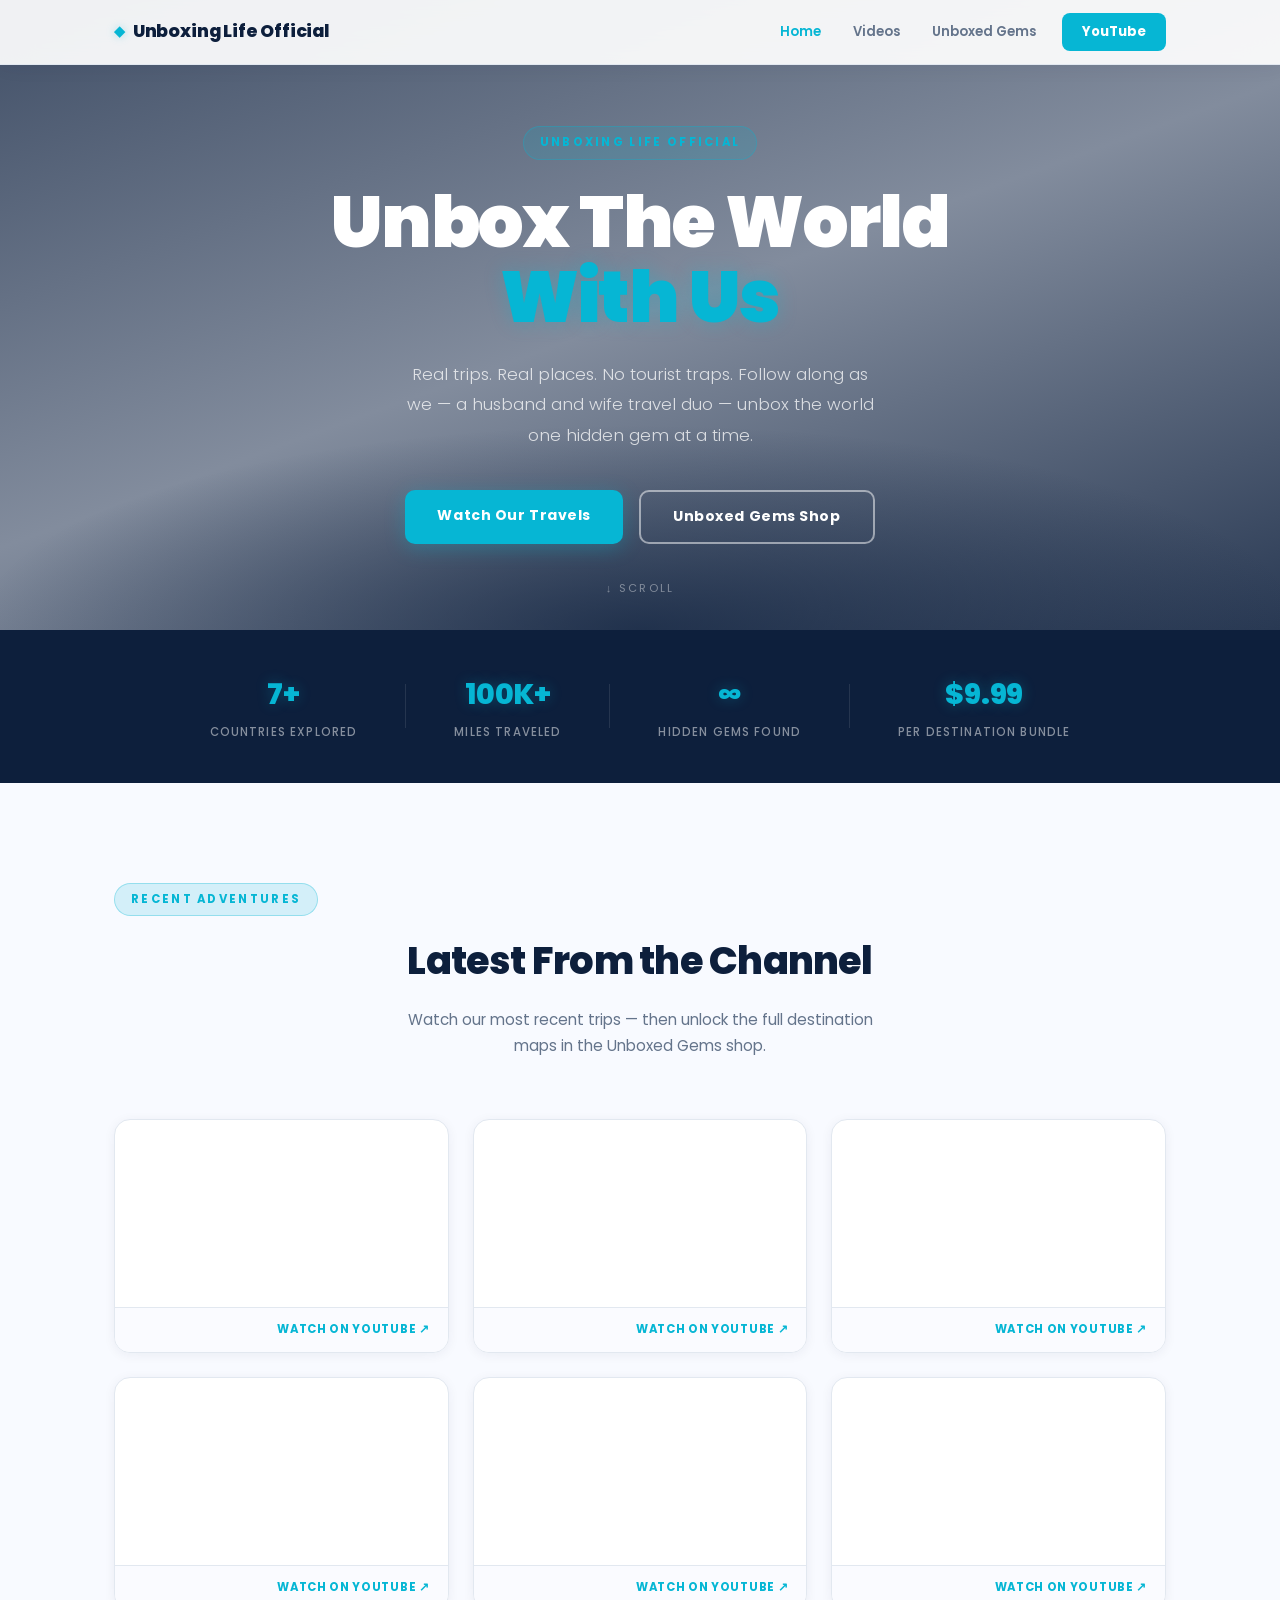
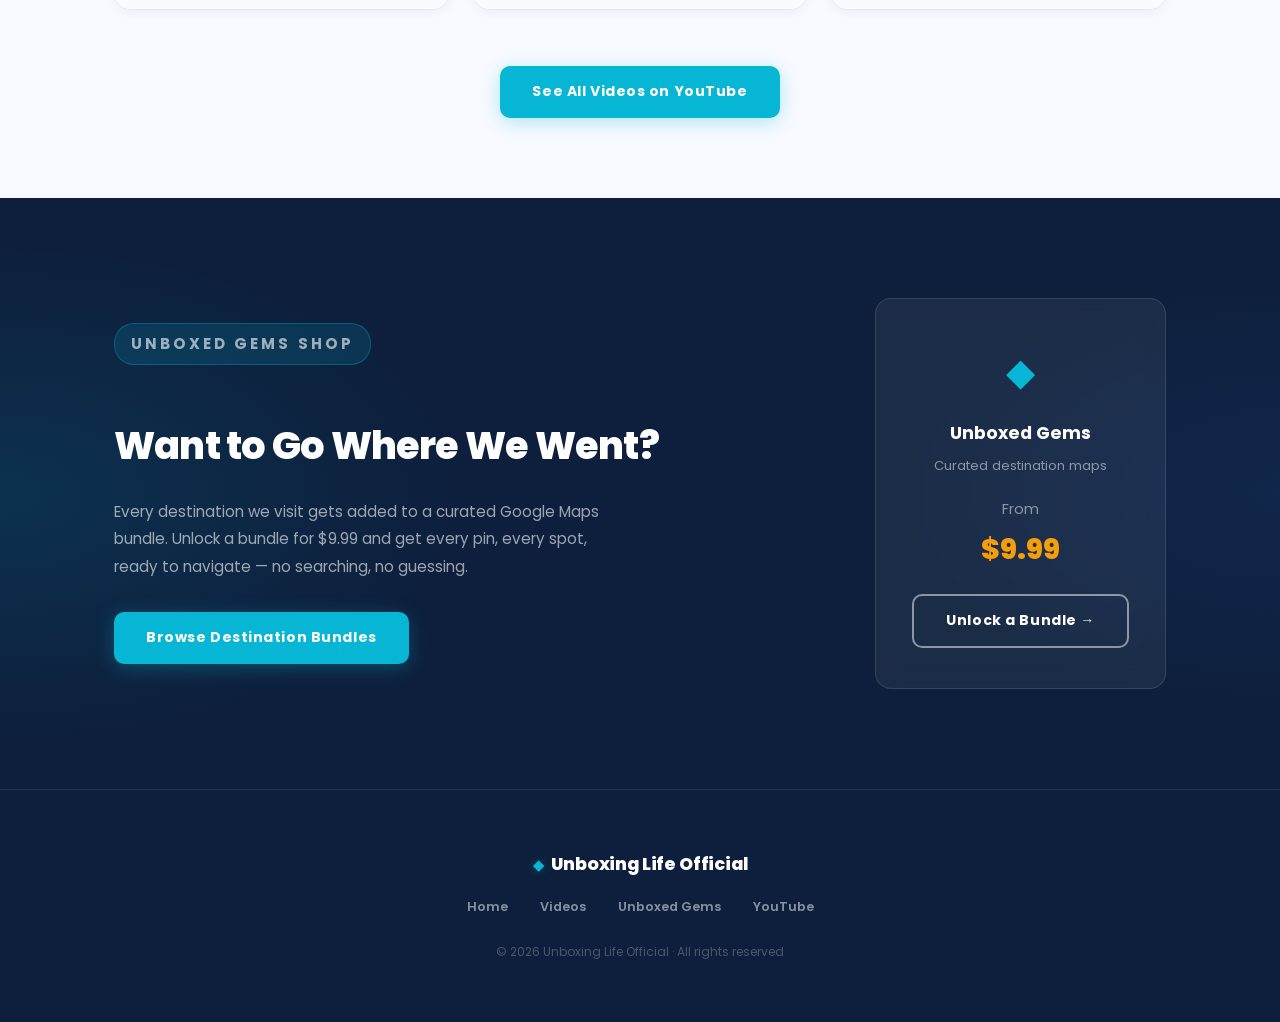
==== index.html @ 3621b373 "Add files via upload" ====
<!DOCTYPE html>
<html lang="en">
<head>
  <meta charset="UTF-8" />
  <meta name="viewport" content="width=device-width, initial-scale=1.0" />
  <title>Unboxing Life Official — Travel the World With Us</title>
  <link rel="preconnect" href="https://fonts.googleapis.com" />
  <link rel="preconnect" href="https://fonts.gstatic.com" crossorigin />
  <link href="https://fonts.googleapis.com/css2?family=Poppins:wght@300;400;500;600;700;800;900&family=Raleway:wght@300;400;500;600&display=swap" rel="stylesheet" />
  <link rel="stylesheet" href="styles.css" />
</head>
<body>

  <!-- NAV -->
  <nav class="nav">
    <div class="nav-inner">
      <a class="logo" href="index.html">
        <span class="logo-gem">◆</span> Unboxing Life Official
      </a>
      <div class="nav-links">
        <a class="nav-link active" href="index.html">Home</a>
        <a class="nav-link" href="#videos">Videos</a>
        <a class="nav-link" href="gems.html">Unboxed Gems</a>
        <a class="nav-cta" href="https://www.youtube.com/@unboxinglifeOfficial" target="_blank" rel="noopener">YouTube</a>
      </div>
    </div>
  </nav>

  <!-- HERO -->
  <section class="home-hero">
    <div class="home-hero-overlay"></div>
    <div class="hero-content">
      <p class="hero-eyebrow">Unboxing Life Official</p>
      <h1 class="hero-title">Unbox The World<br /><span class="accent">With Us</span></h1>
      <p class="hero-sub">Real trips. Real places. No tourist traps. Follow along as we — a husband and wife travel duo — unbox the world one hidden gem at a time.</p>
      <div class="hero-btns">
        <a href="#videos" class="btn-primary">Watch Our Travels</a>
        <a href="gems.html" class="btn-outline">Unboxed Gems Shop</a>
      </div>
    </div>
    <div class="hero-scroll">↓ scroll</div>
  </section>

  <!-- STATS BAR -->
  <div class="stats-bar">
    <div class="container stats-inner">
      <div class="stat">
        <span class="stat-num">7+</span>
        <span class="stat-label">Countries Explored</span>
      </div>
      <div class="stat-divider"></div>
      <div class="stat">
        <span class="stat-num">100K+</span>
        <span class="stat-label">Miles Traveled</span>
      </div>
      <div class="stat-divider"></div>
      <div class="stat">
        <span class="stat-num">∞</span>
        <span class="stat-label">Hidden Gems Found</span>
      </div>
      <div class="stat-divider"></div>
      <div class="stat">
        <span class="stat-num">$9.99</span>
        <span class="stat-label">Per Destination Bundle</span>
      </div>
    </div>
  </div>

  <!-- VIDEOS -->
  <section class="videos" id="videos">
    <div class="container">
      <p class="hero-eyebrow" style="text-align:center; margin-bottom:12px;">Recent Adventures</p>
      <h2 class="section-title">Latest From the Channel</h2>
      <p class="section-sub">Watch our most recent trips — then unlock the full destination maps in the Unboxed Gems shop.</p>

      <div class="video-grid">

        <div class="video-card">
          <div class="video-wrap">
            <iframe src="https://www.youtube.com/embed/K557ucCe8BA" title="Unboxing Life Video" frameborder="0" allow="accelerometer; autoplay; clipboard-write; encrypted-media; gyroscope; picture-in-picture; web-share" allowfullscreen></iframe>
          </div>
          <div class="video-meta">
            <a class="video-yt-link" href="https://www.youtube.com/watch?v=K557ucCe8BA" target="_blank" rel="noopener">Watch on YouTube ↗</a>
          </div>
        </div>

        <div class="video-card">
          <div class="video-wrap">
            <iframe src="https://www.youtube.com/embed/OUKIQIKPv6E" title="Unboxing Life Video" frameborder="0" allow="accelerometer; autoplay; clipboard-write; encrypted-media; gyroscope; picture-in-picture; web-share" allowfullscreen></iframe>
          </div>
          <div class="video-meta">
            <a class="video-yt-link" href="https://www.youtube.com/watch?v=OUKIQIKPv6E" target="_blank" rel="noopener">Watch on YouTube ↗</a>
          </div>
        </div>

        <div class="video-card">
          <div class="video-wrap">
            <iframe src="https://www.youtube.com/embed/e3kRdZ_JbcI" title="Unboxing Life Video" frameborder="0" allow="accelerometer; autoplay; clipboard-write; encrypted-media; gyroscope; picture-in-picture; web-share" allowfullscreen></iframe>
          </div>
          <div class="video-meta">
            <a class="video-yt-link" href="https://www.youtube.com/watch?v=e3kRdZ_JbcI" target="_blank" rel="noopener">Watch on YouTube ↗</a>
          </div>
        </div>

        <div class="video-card">
          <div class="video-wrap">
            <iframe src="https://www.youtube.com/embed/nzrqyZ3MdUA" title="Unboxing Life Video" frameborder="0" allow="accelerometer; autoplay; clipboard-write; encrypted-media; gyroscope; picture-in-picture; web-share" allowfullscreen></iframe>
          </div>
          <div class="video-meta">
            <a class="video-yt-link" href="https://www.youtube.com/watch?v=nzrqyZ3MdUA" target="_blank" rel="noopener">Watch on YouTube ↗</a>
          </div>
        </div>

        <div class="video-card">
          <div class="video-wrap">
            <iframe src="https://www.youtube.com/embed/TjX9Yct4p14" title="Unboxing Life Video" frameborder="0" allow="accelerometer; autoplay; clipboard-write; encrypted-media; gyroscope; picture-in-picture; web-share" allowfullscreen></iframe>
          </div>
          <div class="video-meta">
            <a class="video-yt-link" href="https://www.youtube.com/watch?v=TjX9Yct4p14" target="_blank" rel="noopener">Watch on YouTube ↗</a>
          </div>
        </div>

        <div class="video-card">
          <div class="video-wrap">
            <iframe src="https://www.youtube.com/embed/nDviL5kpmgs" title="Unboxing Life Video" frameborder="0" allow="accelerometer; autoplay; clipboard-write; encrypted-media; gyroscope; picture-in-picture; web-share" allowfullscreen></iframe>
          </div>
          <div class="video-meta">
            <a class="video-yt-link" href="https://www.youtube.com/watch?v=nDviL5kpmgs" target="_blank" rel="noopener">Watch on YouTube ↗</a>
          </div>
        </div>

      </div>

      <div class="videos-cta">
        <a href="https://www.youtube.com/@unboxinglifeOfficial" target="_blank" rel="noopener" class="btn-primary">See All Videos on YouTube</a>
      </div>
    </div>
  </section>

  <!-- GEMS PROMO -->
  <section class="gems-promo">
    <div class="container gems-promo-inner">
      <div class="gems-promo-text">
        <p class="hero-eyebrow">Unboxed Gems Shop</p>
        <h2>Want to Go Where We Went?</h2>
        <p>Every destination we visit gets added to a curated Google Maps bundle. Unlock a bundle for $9.99 and get every pin, every spot, ready to navigate — no searching, no guessing.</p>
        <a href="gems.html" class="btn-primary">Browse Destination Bundles</a>
      </div>
      <div class="gems-promo-card">
        <div class="promo-gem-icon">◆</div>
        <p class="promo-gem-label">Unboxed Gems</p>
        <p class="promo-gem-sub">Curated destination maps</p>
        <div class="promo-price">From <strong>$9.99</strong></div>
        <a href="gems.html" class="btn-outline" style="margin-top:20px; display:inline-block;">Unlock a Bundle →</a>
      </div>
    </div>
  </section>

  <!-- FOOTER -->
  <footer class="footer">
    <div class="container">
      <p class="logo" style="justify-content:center; margin-bottom:16px;"><span class="logo-gem">◆</span> Unboxing Life Official</p>
      <div class="footer-nav">
        <a href="index.html">Home</a>
        <a href="#videos">Videos</a>
        <a href="gems.html">Unboxed Gems</a>
        <a href="https://www.youtube.com/@unboxinglifeOfficial" target="_blank" rel="noopener">YouTube</a>
      </div>
      <p class="footer-legal" style="margin-top:24px;">© 2026 Unboxing Life Official · All rights reserved</p>
    </div>
  </footer>

</body>
</html>
---- styles.css ----
/* === RESET & BASE === */
*, *::before, *::after { box-sizing: border-box; margin: 0; padding: 0; }

:root {
  --bg:           #f8faff;
  --bg2:          #eef2fb;
  --bg-dark:      #0d1f3c;
  --navy:         #0d1f3c;
  --teal:         #06b6d4;
  --teal-dark:    #0891b2;
  --teal-glow:    rgba(6,182,212,0.3);
  --blue:         #3b82f6;
  --blue-glow:    rgba(59,130,246,0.3);
  --gold:         #f59e0b;
  --gold-glow:    rgba(245,158,11,0.35);
  --text:         #0d1f3c;
  --text-dim:     #64748b;
  --white:        #ffffff;
  --card-bg:      #ffffff;
  --card-border:  #e2e8f0;
  --radius:       16px;
  --font-head:    'Poppins', sans-serif;
  --font-body:    'Poppins', sans-serif;
}

html { scroll-behavior: smooth; }

body {
  background: var(--bg);
  color: var(--text);
  font-family: var(--font-body);
  font-weight: 400;
  line-height: 1.7;
  overflow-x: hidden;
}

a { color: var(--teal); text-decoration: none; transition: opacity .2s; }
a:hover { opacity: .75; }

.container { max-width: 1100px; margin: 0 auto; padding: 0 24px; }
.accent { color: var(--teal); text-shadow: 0 0 20px var(--teal-glow); }

/* === NAV === */
.nav {
  position: fixed; top: 0; left: 0; right: 0; z-index: 100;
  background: rgba(255,255,255,0.92);
  backdrop-filter: blur(16px);
  border-bottom: 1px solid var(--card-border);
  box-shadow: 0 1px 20px rgba(13,31,60,0.06);
}
.nav-inner {
  max-width: 1100px; margin: 0 auto; padding: 0 24px;
  height: 64px; display: flex; align-items: center; justify-content: space-between;
}
.logo {
  font-family: var(--font-head);
  font-size: 1.1rem;
  font-weight: 800;
  color: var(--navy);
  letter-spacing: -.01em;
  display: flex; align-items: center; gap: 8px;
}
.logo-gem { color: var(--teal); font-size: 0.85rem; filter: drop-shadow(0 0 4px var(--teal-glow)); }
.nav-links {
  display: flex;
  align-items: center;
  gap: 4px;
}
.nav-link {
  font-size: .82rem;
  font-weight: 600;
  color: var(--text-dim);
  padding: 6px 14px;
  border-radius: 8px;
  transition: color .2s, background .2s;
  text-decoration: none;
}
.nav-link:hover { color: var(--navy); background: var(--bg2); opacity: 1; }
.nav-link.active { color: var(--teal); }
.nav-cta {
  font-size: .82rem;
  font-weight: 700;
  color: var(--white);
  background: var(--teal);
  padding: 8px 20px;
  border-radius: 8px;
  transition: background .2s, transform .1s, box-shadow .2s;
  text-decoration: none;
  margin-left: 8px;
}
.nav-cta:hover {
  background: var(--teal-dark);
  transform: translateY(-1px);
  box-shadow: 0 4px 14px var(--teal-glow);
  opacity: 1;
}

/* === HOME HERO === */
.home-hero {
  position: relative;
  min-height: 70vh;
  display: flex; align-items: center; justify-content: center;
  background:
    linear-gradient(160deg, rgba(13,31,60,0.78) 0%, rgba(13,31,60,0.5) 50%, rgba(13,31,60,0.88) 100%),
    url('https://images.unsplash.com/photo-1528164344705-47542687000d?q=80&w=2092&auto=format&fit=crop') center/cover no-repeat;
  text-align: center;
  padding: 120px 24px 80px;
}
.home-hero-overlay {
  position: absolute; inset: 0; pointer-events: none;
  background: radial-gradient(ellipse 80% 50% at 50% 100%, rgba(13,31,60,0.7) 0%, transparent 65%);
}
.hero-content { position: relative; z-index: 1; max-width: 720px; }

.hero-eyebrow {
  display: inline-block;
  font-size: .72rem;
  font-weight: 700;
  letter-spacing: .2em;
  text-transform: uppercase;
  color: var(--teal);
  background: rgba(6,182,212,0.15);
  border: 1px solid rgba(6,182,212,0.3);
  padding: 6px 16px;
  border-radius: 20px;
  margin-bottom: 24px;
}
.hero-title {
  font-family: var(--font-head);
  font-size: clamp(2.4rem, 6vw, 4.5rem);
  font-weight: 900;
  line-height: 1.05;
  color: #fff;
  margin-bottom: 24px;
  letter-spacing: -.02em;
}
.hero-sub {
  font-size: 1.05rem;
  color: rgba(255,255,255,0.75);
  max-width: 480px;
  margin: 0 auto 40px;
  line-height: 1.8;
  font-weight: 300;
}
.hero-btns { display: flex; gap: 16px; justify-content: center; flex-wrap: wrap; }
.hero-scroll {
  position: absolute; bottom: 32px; left: 50%; transform: translateX(-50%);
  font-size: .7rem; letter-spacing: .2em; text-transform: uppercase;
  color: rgba(255,255,255,0.4);
  animation: bob 2.5s ease-in-out infinite;
}
@keyframes bob {
  0%, 100% { transform: translateX(-50%) translateY(0); }
  50%       { transform: translateX(-50%) translateY(7px); }
}

/* === STRIPE DIVIDER === */
.stripe-divider {
  height: 3px;
  background: linear-gradient(90deg, transparent, var(--blue), var(--teal), var(--gold), transparent);
  opacity: .8;
}

/* === BUTTONS === */
.btn-primary {
  display: inline-block;
  background: var(--teal);
  color: #fff;
  font-family: var(--font-body);
  font-weight: 700;
  font-size: .88rem;
  letter-spacing: .04em;
  padding: 14px 32px;
  border-radius: 10px;
  border: none; cursor: pointer;
  transition: background .2s, transform .15s, box-shadow .2s;
  text-decoration: none;
  box-shadow: 0 4px 20px var(--teal-glow);
}
.btn-primary:hover {
  background: var(--teal-dark);
  transform: translateY(-2px);
  box-shadow: 0 8px 28px var(--teal-glow);
  opacity: 1;
}
.btn-outline {
  display: inline-block;
  border: 2px solid rgba(255,255,255,0.5);
  color: #fff;
  font-family: var(--font-body);
  font-weight: 700;
  font-size: .88rem;
  letter-spacing: .04em;
  padding: 13px 32px;
  border-radius: 10px;
  transition: background .2s, border-color .2s;
  text-decoration: none;
}
.btn-outline:hover { background: rgba(255,255,255,0.15); border-color: #fff; opacity: 1; }

.btn-secondary {
  display: inline-block;
  border: 2px solid var(--teal);
  color: var(--teal);
  font-weight: 700;
  font-size: .85rem;
  padding: 12px 28px;
  border-radius: 10px;
  transition: background .2s, color .2s, box-shadow .2s;
  text-decoration: none;
}
.btn-secondary:hover { background: var(--teal); color: #fff; box-shadow: 0 4px 20px var(--teal-glow); opacity: 1; }

/* === STATS BAR === */
.stats-bar { background: var(--navy); padding: 32px 0; }
.stats-inner { display: flex; align-items: center; justify-content: center; flex-wrap: wrap; }
.stat { display: flex; flex-direction: column; align-items: center; padding: 8px 48px; gap: 4px; }
.stat-num {
  font-family: var(--font-head);
  font-size: 1.8rem;
  font-weight: 800;
  color: var(--teal);
  letter-spacing: -.01em;
  text-shadow: 0 0 14px var(--teal-glow);
}
.stat-label { font-size: .72rem; font-weight: 500; letter-spacing: .1em; text-transform: uppercase; color: rgba(255,255,255,0.5); }
.stat-divider { width: 1px; height: 44px; background: rgba(255,255,255,0.1); }

/* === SECTION TITLES === */
.section-title {
  font-family: var(--font-head);
  font-size: clamp(1.6rem, 4vw, 2.4rem);
  font-weight: 800;
  color: var(--navy);
  text-align: center;
  margin-bottom: 14px;
  letter-spacing: -.02em;
}
.section-sub { text-align: center; color: var(--text-dim); font-size: .95rem; margin-bottom: 60px; max-width: 500px; margin-left: auto; margin-right: auto; }

/* === VIDEO GRID === */
.videos { padding: 100px 0 80px; background: var(--bg); }
.video-grid { display: grid; grid-template-columns: repeat(3, 1fr); gap: 24px; }
.video-card {
  background: var(--card-bg);
  border: 1px solid var(--card-border);
  border-radius: var(--radius);
  overflow: hidden;
  transition: transform .2s, box-shadow .3s;
  box-shadow: 0 2px 12px rgba(13,31,60,0.06);
}
.video-card:hover { transform: translateY(-5px); box-shadow: 0 16px 40px rgba(13,31,60,0.12); }
.video-wrap { position: relative; padding-bottom: 56.25%; height: 0; overflow: hidden; }
.video-wrap iframe { position: absolute; top: 0; left: 0; width: 100%; height: 100%; border: none; }
.video-meta { padding: 12px 18px; display: flex; align-items: center; justify-content: flex-end; border-top: 1px solid var(--card-border); background: #fafbff; }
.video-yt-link { font-size: .72rem; font-weight: 700; letter-spacing: .06em; text-transform: uppercase; color: var(--teal); }
.video-yt-link:hover { opacity: .7; }
.videos-cta { text-align: center; margin-top: 56px; }

/* === HOW IT WORKS === */
.how { padding: 100px 0; background: var(--bg2); }
.steps { display: grid; grid-template-columns: repeat(auto-fit, minmax(240px, 1fr)); gap: 24px; }
.step {
  text-align: center; padding: 40px 28px;
  background: var(--white); border: 1px solid var(--card-border);
  border-radius: var(--radius); box-shadow: 0 2px 12px rgba(13,31,60,0.05);
  transition: transform .2s, box-shadow .3s;
}
.step:hover { transform: translateY(-4px); box-shadow: 0 12px 32px rgba(13,31,60,0.1); }
.step-num { display: inline-block; font-family: var(--font-head); font-size: 2rem; font-weight: 900; color: var(--teal); margin-bottom: 16px; }
.step h3 { font-family: var(--font-head); font-size: 1rem; font-weight: 700; color: var(--navy); margin-bottom: 10px; }
.step p { color: var(--text-dim); font-size: .9rem; }

/* === GEMS PROMO === */
.gems-promo { padding: 100px 0; background: var(--navy); position: relative; overflow: hidden; }
.gems-promo::before {
  content: '';
  position: absolute; inset: 0; pointer-events: none;
  background:
    radial-gradient(ellipse 60% 70% at 0% 50%, rgba(6,182,212,0.12) 0%, transparent 60%),
    radial-gradient(ellipse 50% 60% at 100% 50%, rgba(59,130,246,0.08) 0%, transparent 60%);
}
.gems-promo-inner { display: grid; grid-template-columns: 1fr auto; gap: 64px; align-items: center; position: relative; z-index: 1; }
.gems-promo-text .hero-eyebrow { text-align: left; }
.gems-promo-text h2 { font-family: var(--font-head); font-size: clamp(1.6rem, 3.5vw, 2.4rem); font-weight: 800; color: #fff; margin-bottom: 20px; margin-top: 16px; letter-spacing: -.02em; }
.gems-promo-text p { color: rgba(255,255,255,0.6); font-size: .95rem; max-width: 500px; margin-bottom: 32px; line-height: 1.8; }
.gems-promo-card {
  background: rgba(255,255,255,0.06);
  border: 1px solid rgba(255,255,255,0.12);
  border-radius: var(--radius); padding: 40px 36px;
  text-align: center; min-width: 240px; flex-shrink: 0;
  backdrop-filter: blur(10px);
}
.promo-gem-icon { font-size: 2.4rem; color: var(--teal); margin-bottom: 14px; }
.promo-gem-label { font-family: var(--font-head); font-size: 1.1rem; font-weight: 700; color: #fff; margin-bottom: 6px; }
.promo-gem-sub { font-size: .82rem; color: rgba(255,255,255,0.5); margin-bottom: 20px; }
.promo-price { font-size: .9rem; color: rgba(255,255,255,0.5); }
.promo-price strong { font-family: var(--font-head); font-size: 1.8rem; font-weight: 800; color: var(--gold); display: block; margin-top: 4px; }

/* === BUNDLES (Gems page) === */
.bundles { padding: 100px 0 120px; background: var(--bg); }
.bundle-grid { display: grid; grid-template-columns: repeat(auto-fit, minmax(300px, 1fr)); gap: 24px; margin-top: 64px; }
.bundle-card {
  background: var(--white); border: 1px solid var(--card-border);
  border-radius: var(--radius); padding: 32px 28px 28px;
  position: relative; transition: transform .2s, box-shadow .3s; overflow: hidden;
  box-shadow: 0 2px 12px rgba(13,31,60,0.06);
}
.bundle-card::before {
  content: ''; position: absolute; top: 0; left: 0; right: 0; height: 3px;
  background: linear-gradient(90deg, var(--blue), var(--teal));
  opacity: 0; transition: opacity .3s;
}
.bundle-card:hover { transform: translateY(-5px); box-shadow: 0 16px 40px rgba(13,31,60,0.12); }
.bundle-card:hover::before { opacity: 1; }

.bundle-badge {
  display: inline-block; font-size: .68rem; font-weight: 700;
  letter-spacing: .15em; text-transform: uppercase;
  color: var(--teal-dark); background: rgba(6,182,212,0.1);
  border: 1px solid rgba(6,182,212,0.25); padding: 4px 12px;
  border-radius: 20px; margin-bottom: 18px;
}
.bundle-title { font-family: var(--font-head); font-size: 1.1rem; font-weight: 700; color: var(--navy); margin-bottom: 12px; line-height: 1.35; }
.bundle-desc { font-size: .88rem; color: var(--text-dim); margin-bottom: 24px; line-height: 1.7; }

.bundle-locked-state {
  text-align: center; padding: 28px 16px; margin-bottom: 24px;
  border: 2px dashed var(--card-border); border-radius: 12px; background: var(--bg2);
}
.lock-icon { font-size: 1.6rem; margin-bottom: 10px; }
.lock-hint { font-size: .78rem; color: var(--text-dim); font-style: italic; margin-bottom: 16px; }
.lock-tags { display: flex; flex-wrap: wrap; gap: 6px; justify-content: center; }
.tag {
  font-size: .7rem; font-weight: 700; letter-spacing: .08em; text-transform: uppercase;
  color: var(--teal-dark); border: 1px solid rgba(6,182,212,0.3);
  padding: 4px 12px; border-radius: 20px; background: rgba(6,182,212,0.08);
}

.bundle-unlocked-state {
  text-align: center; padding: 22px 16px; margin-bottom: 24px;
  border: 2px solid rgba(245,158,11,0.3); border-radius: 12px; background: rgba(245,158,11,0.05);
}
.unlocked-label { font-size: .75rem; color: var(--gold); font-weight: 700; letter-spacing: .1em; text-transform: uppercase; margin-bottom: 14px; }
.btn-maps {
  display: inline-flex; align-items: center; gap: 8px;
  background: var(--gold); color: #111;
  font-family: var(--font-body); font-weight: 700; font-size: .82rem;
  padding: 12px 22px; border-radius: 10px;
  transition: transform .15s, box-shadow .2s; text-decoration: none;
  box-shadow: 0 4px 18px var(--gold-glow);
}
.btn-maps::before { content: '🗺️'; font-size: 1rem; }
.btn-maps:hover { transform: translateY(-2px); box-shadow: 0 8px 28px var(--gold-glow); opacity: .92; }

.bundle-footer { display: flex; align-items: center; justify-content: space-between; border-top: 1px solid var(--card-border); padding-top: 20px; }
.bundle-price { font-family: var(--font-head); font-size: 1.6rem; font-weight: 800; color: var(--navy); }
.btn-unlock {
  background: var(--teal); border: none; color: #fff;
  font-family: var(--font-body); font-weight: 700; font-size: .82rem;
  padding: 10px 22px; border-radius: 8px; cursor: pointer;
  transition: background .2s, transform .1s, box-shadow .2s;
  box-shadow: 0 2px 12px var(--teal-glow);
}
.btn-unlock:hover { background: var(--teal-dark); transform: translateY(-1px); }
.btn-unlock.unlocked-state { background: var(--bg2); color: var(--text-dim); cursor: default; box-shadow: none; }

/* === ALL ACCESS CARD === */
.all-access-card {
  border-color: rgba(251,191,36,0.35);
  background: linear-gradient(135deg, #fff 80%, rgba(251,191,36,0.06) 100%);
  box-shadow: 0 4px 24px rgba(251,191,36,0.12);
}
.all-access-card:hover {
  border-color: rgba(251,191,36,0.6);
  box-shadow: 0 16px 40px rgba(251,191,36,0.15);
}
.all-access-card::before {
  background: linear-gradient(90deg, var(--gold), #fcd34d);
}
.all-access-banner {
  position: absolute; top: 16px; right: 16px;
  background: var(--gold);
  color: #111;
  font-size: .68rem;
  font-weight: 800;
  letter-spacing: .1em;
  text-transform: uppercase;
  padding: 4px 12px;
  border-radius: 20px;
}
.bundle-save {
  display: block;
  font-size: .72rem;
  font-weight: 600;
  color: var(--teal-dark);
  margin-top: 2px;
}
.btn-unlock-gold {
  background: var(--gold) !important;
  color: #111 !important;
  box-shadow: 0 2px 12px var(--gold-glow) !important;
}
.btn-unlock-gold:hover {
  background: #e5920a !important;
  box-shadow: 0 4px 20px var(--gold-glow) !important;
}

/* === ABOUT (Gems page) === */
.about { padding: 100px 0; background: var(--bg2); border-top: 1px solid var(--card-border); border-bottom: 1px solid var(--card-border); }
.about-inner { display: grid; grid-template-columns: 1fr auto; gap: 64px; align-items: center; }
@media (max-width: 640px) {
  .about-inner { grid-template-columns: 1fr; }
  .about-badge { display: flex; justify-content: center; }
}
.about-text .hero-eyebrow { text-align: left; }
.about-text h2 { font-family: var(--font-head); font-size: clamp(1.5rem, 3.5vw, 2.2rem); font-weight: 800; color: var(--navy); margin-bottom: 20px; margin-top: 16px; letter-spacing: -.02em; }
.about-text p { color: var(--text-dim); margin-bottom: 16px; font-size: .95rem; max-width: 500px; }
.about-text p strong { color: var(--navy); }
.about-text .btn-secondary { margin-top: 8px; }

.about-badge { flex-shrink: 0; width: 220px; height: 220px; border-radius: 50%; overflow: hidden; box-shadow: 0 8px 40px rgba(6,182,212,0.2); }
.globe-img { width: 165%; height: 165%; margin-left: -32.5%; margin-top: -32.5%; object-fit: cover; filter: contrast(1.1) brightness(1.05) saturate(1.15); }

/* === GEMS PAGE HERO === */
.hero {
  position: relative; min-height: 100vh;
  display: flex; align-items: center; justify-content: center;
  background:
    linear-gradient(160deg, rgba(13,31,60,0.78) 0%, rgba(13,31,60,0.5) 50%, rgba(13,31,60,0.88) 100%),
    url('https://images.unsplash.com/photo-1609915356561-11d2c294a261?q=80&w=2070&auto=format&fit=crop') center/cover no-repeat;
  text-align: center; padding: 120px 24px 80px;
}
.hero-overlay { position: absolute; inset: 0; pointer-events: none; background: radial-gradient(ellipse 80% 50% at 50% 100%, rgba(13,31,60,0.6) 0%, transparent 65%); }

/* === FOOTER === */
.footer { padding: 60px 0; background: var(--navy); text-align: center; border-top: 1px solid rgba(255,255,255,0.08); }
.footer .logo { justify-content: center; margin-bottom: 20px; color: #fff; }
.footer-nav { display: flex; justify-content: center; gap: 32px; flex-wrap: wrap; margin-bottom: 24px; }
.footer-nav a { font-size: .8rem; font-weight: 600; color: rgba(255,255,255,0.5); text-decoration: none; transition: color .2s; }
.footer-nav a:hover { color: var(--teal); opacity: 1; }
.footer-sub { color: rgba(255,255,255,0.4); font-size: .88rem; margin-bottom: 16px; }
.footer-legal { color: rgba(255,255,255,0.25); font-size: .75rem; }

/* === MODAL === */
.modal-overlay { display: none; position: fixed; inset: 0; z-index: 200; background: rgba(0,0,0,0.6); backdrop-filter: blur(8px); align-items: center; justify-content: center; }
.modal-overlay.active { display: flex; }
.modal {
  background: var(--white); border-radius: var(--radius);
  padding: 48px 40px; max-width: 420px; width: 90%;
  text-align: center; animation: popIn .3s cubic-bezier(.34,1.56,.64,1);
  box-shadow: 0 24px 60px rgba(13,31,60,0.2);
}
@keyframes popIn {
  from { transform: scale(.88); opacity: 0; }
  to   { transform: scale(1);   opacity: 1; }
}
.modal-gem { font-size: 2.4rem; color: var(--teal); margin-bottom: 16px; }
.modal h2 { font-family: var(--font-head); font-size: 1.5rem; font-weight: 800; color: var(--navy); margin-bottom: 12px; }
.modal p { color: var(--text-dim); font-size: .92rem; margin-bottom: 28px; line-height: 1.7; }

/* === RESPONSIVE === */
@media (max-width: 900px) {
  .video-grid { grid-template-columns: repeat(2, 1fr); }
  .gems-promo-inner { grid-template-columns: 1fr; }
  .gems-promo-card { width: 100%; }
}
@media (max-width: 768px) {
  .bundle-grid { grid-template-columns: 1fr; }
  .steps { grid-template-columns: 1fr; }
  .bundle-footer { flex-direction: column; gap: 16px; align-items: flex-start; }
  .btn-unlock { width: 100%; text-align: center; }
  .stat { padding: 8px 20px; }
  .stat-divider { display: none; }
}
@media (max-width: 600px) {
  .video-grid { grid-template-columns: 1fr; }
  .nav-link { display: none; }
  .gems-promo-inner { gap: 40px; }
}
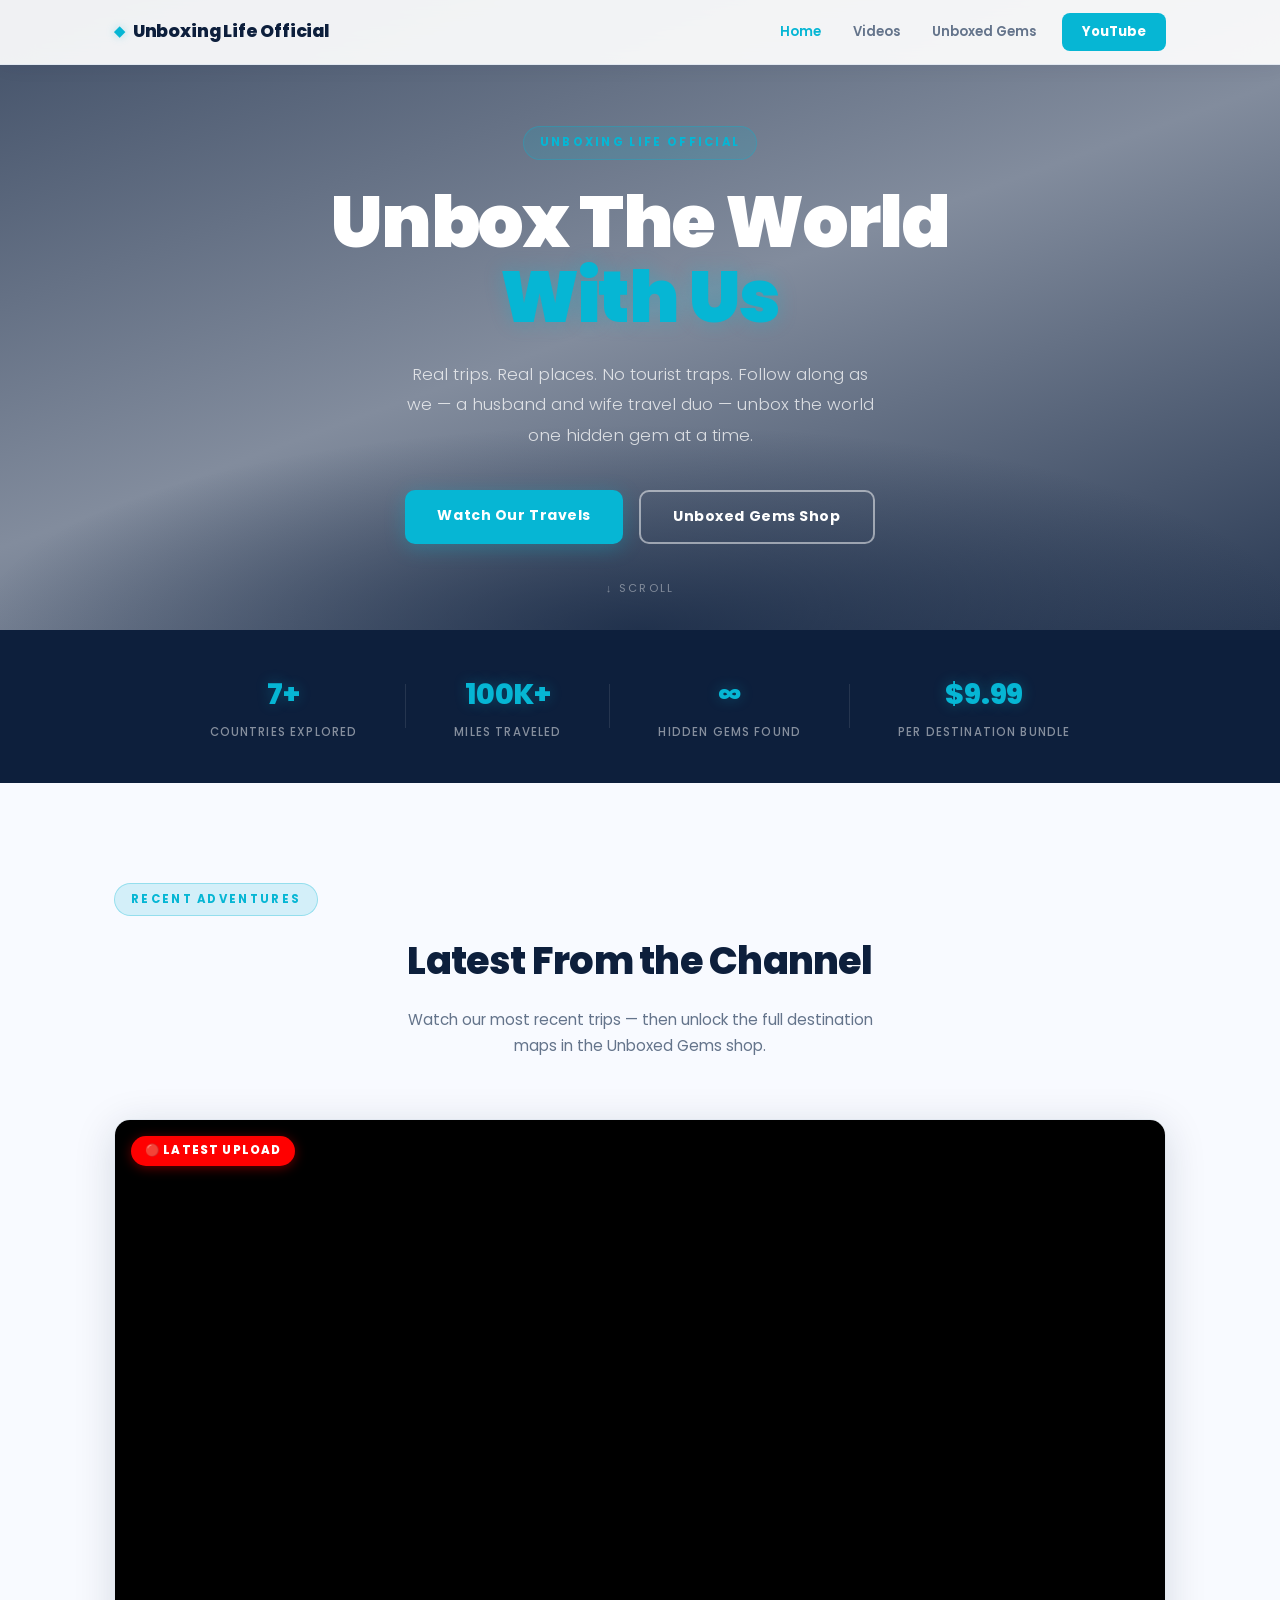
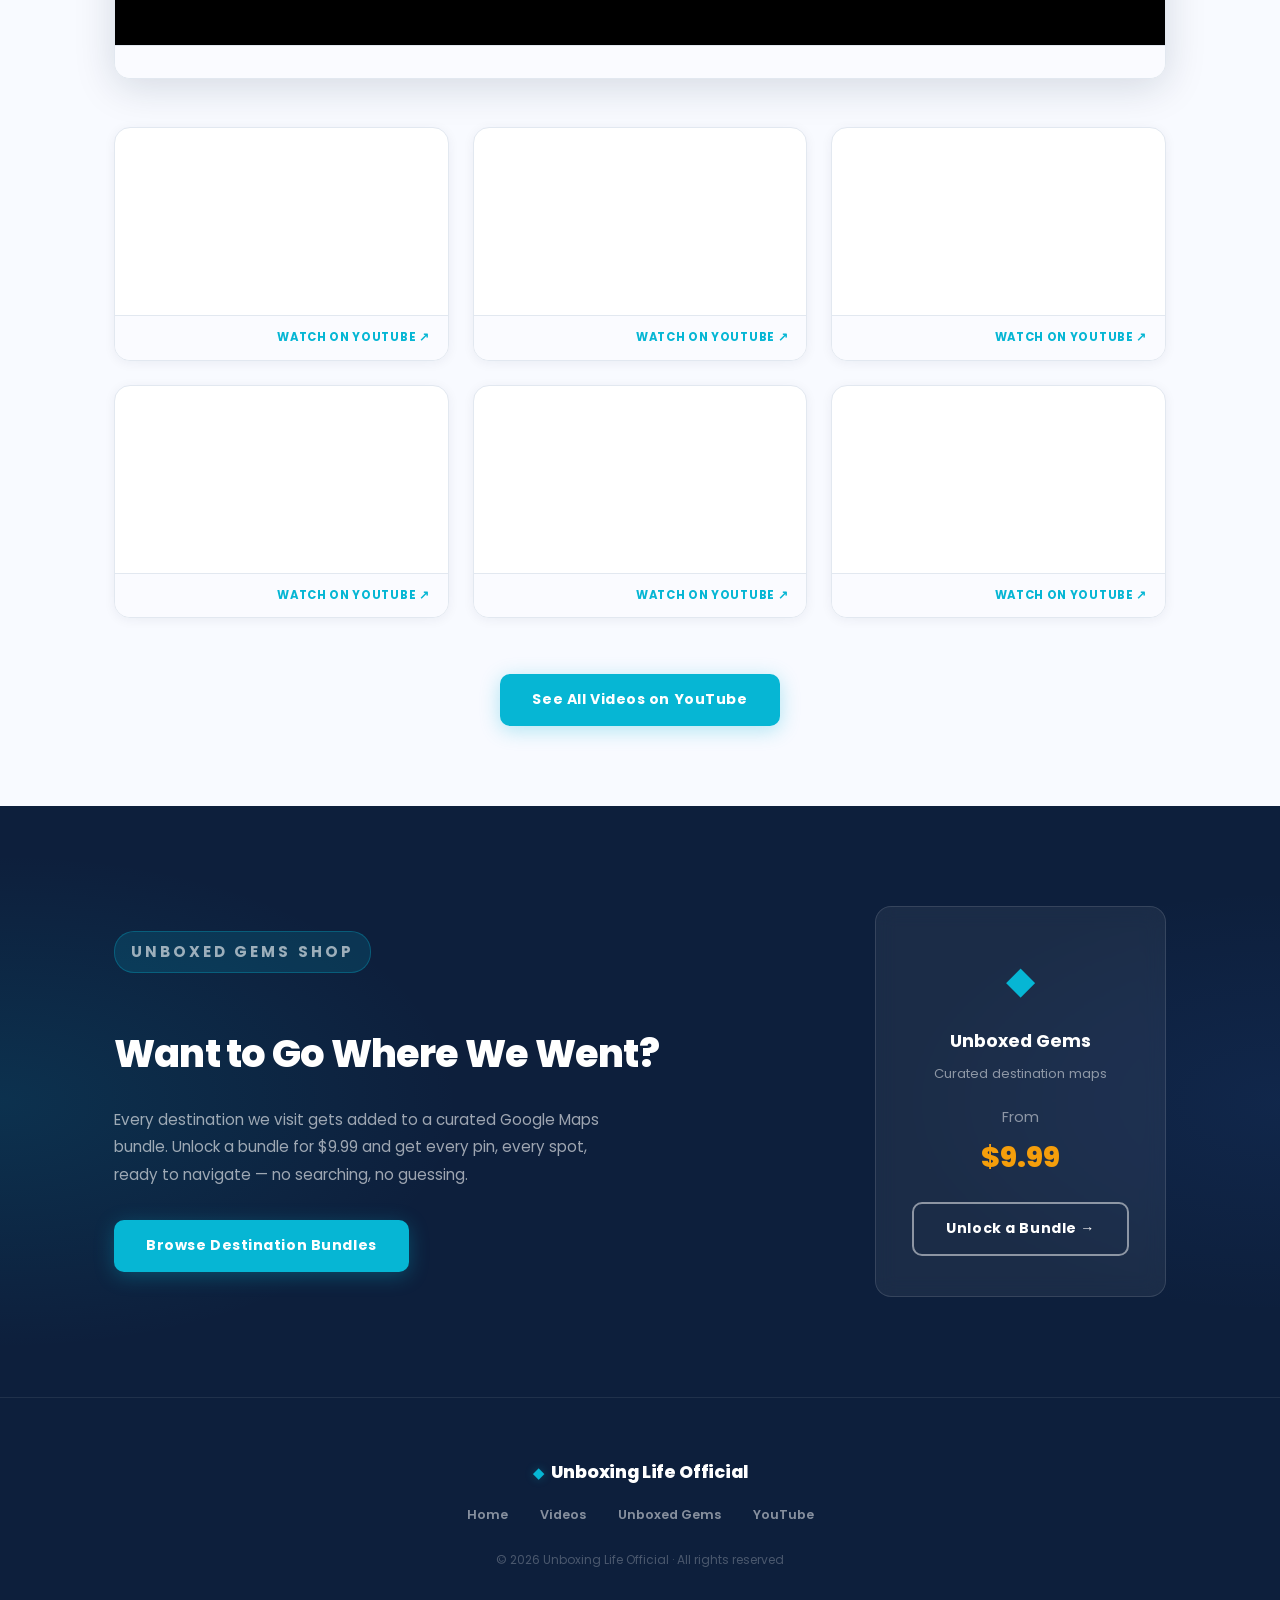
==== commit 960f09ea: "UPDATE 1" ====
--- a/index.html
+++ b/index.html
@@ -73,6 +73,15 @@
       <h2 class="section-title">Latest From the Channel</h2>
       <p class="section-sub">Watch our most recent trips — then unlock the full destination maps in the Unboxed Gems shop.</p>
 
+      <!-- FEATURED LATEST VIDEO -->
+      <div class="featured-video-wrap" id="featuredVideo">
+        <div class="featured-badge">🔴 Latest Upload</div>
+        <div class="featured-player" id="featuredPlayer">
+          <div class="featured-loading">Loading latest video...</div>
+        </div>
+        <div class="featured-meta" id="featuredMeta"></div>
+      </div>
+
       <div class="video-grid">
 
         <div class="video-card">
@@ -170,5 +179,35 @@
     </div>
   </footer>
 
+  <script>
+    const CHANNEL_ID = 'UCk140a25rIBQYO8uvuMVLVw';
+
+    async function loadLatestVideo() {
+      try {
+        const rss = `https://www.youtube.com/feeds/videos.xml?channel_id=${CHANNEL_ID}`;
+        const api = `https://api.rss2json.com/v1/api.json?rss_url=${encodeURIComponent(rss)}`;
+        const res = await fetch(api);
+        const data = await res.json();
+        const latest = data.items[0];
+        const videoId = latest.link.split('v=')[1].split('&')[0];
+
+        document.getElementById('featuredPlayer').innerHTML = `
+          <iframe src="https://www.youtube.com/embed/${videoId}" title="${latest.title}"
+            frameborder="0" allow="accelerometer; autoplay; clipboard-write; encrypted-media; gyroscope; picture-in-picture; web-share" allowfullscreen></iframe>
+        `;
+        document.getElementById('featuredMeta').innerHTML = `
+          <p class="featured-title">${latest.title}</p>
+          <a class="featured-link" href="${latest.link}" target="_blank" rel="noopener">Watch on YouTube ↗</a>
+        `;
+      } catch (e) {
+        document.getElementById('featuredPlayer').innerHTML = `
+          <iframe src="https://www.youtube.com/embed/nDviL5kpmgs" title="Latest Video"
+            frameborder="0" allow="accelerometer; autoplay; clipboard-write; encrypted-media; gyroscope; picture-in-picture; web-share" allowfullscreen></iframe>
+        `;
+      }
+    }
+
+    loadLatestVideo();
+  </script>
 </body>
 </html>
--- a/styles.css
+++ b/styles.css
@@ -238,6 +238,73 @@
 }
 .section-sub { text-align: center; color: var(--text-dim); font-size: .95rem; margin-bottom: 60px; max-width: 500px; margin-left: auto; margin-right: auto; }
 
+/* === FEATURED VIDEO === */
+.featured-video-wrap {
+  position: relative;
+  margin-bottom: 48px;
+  border-radius: var(--radius);
+  overflow: hidden;
+  box-shadow: 0 8px 40px rgba(13,31,60,0.15);
+  border: 1px solid var(--card-border);
+  background: var(--card-bg);
+}
+.featured-badge {
+  position: absolute; top: 16px; left: 16px; z-index: 10;
+  background: #ff0000;
+  color: #fff;
+  font-size: .72rem;
+  font-weight: 800;
+  letter-spacing: .1em;
+  text-transform: uppercase;
+  padding: 5px 14px;
+  border-radius: 20px;
+  box-shadow: 0 2px 12px rgba(255,0,0,0.4);
+}
+.featured-player {
+  position: relative;
+  padding-bottom: 50%;
+  height: 0;
+  overflow: hidden;
+  background: #000;
+}
+.featured-player iframe {
+  position: absolute;
+  top: 0; left: 0;
+  width: 100%; height: 100%;
+  border: none;
+}
+.featured-loading {
+  position: absolute;
+  top: 50%; left: 50%;
+  transform: translate(-50%, -50%);
+  color: var(--cream-dim);
+  font-size: .9rem;
+}
+.featured-meta {
+  padding: 16px 22px;
+  display: flex;
+  align-items: center;
+  justify-content: space-between;
+  border-top: 1px solid var(--card-border);
+  background: #fafbff;
+  flex-wrap: wrap;
+  gap: 10px;
+}
+.featured-title {
+  font-weight: 700;
+  font-size: .95rem;
+  color: var(--navy);
+}
+.featured-link {
+  font-size: .75rem;
+  font-weight: 700;
+  letter-spacing: .06em;
+  text-transform: uppercase;
+  color: var(--teal);
+  white-space: nowrap;
+}
+.featured-link:hover { opacity: .7; }
+
 /* === VIDEO GRID === */
 .videos { padding: 100px 0 80px; background: var(--bg); }
 .video-grid { display: grid; grid-template-columns: repeat(3, 1fr); gap: 24px; }
